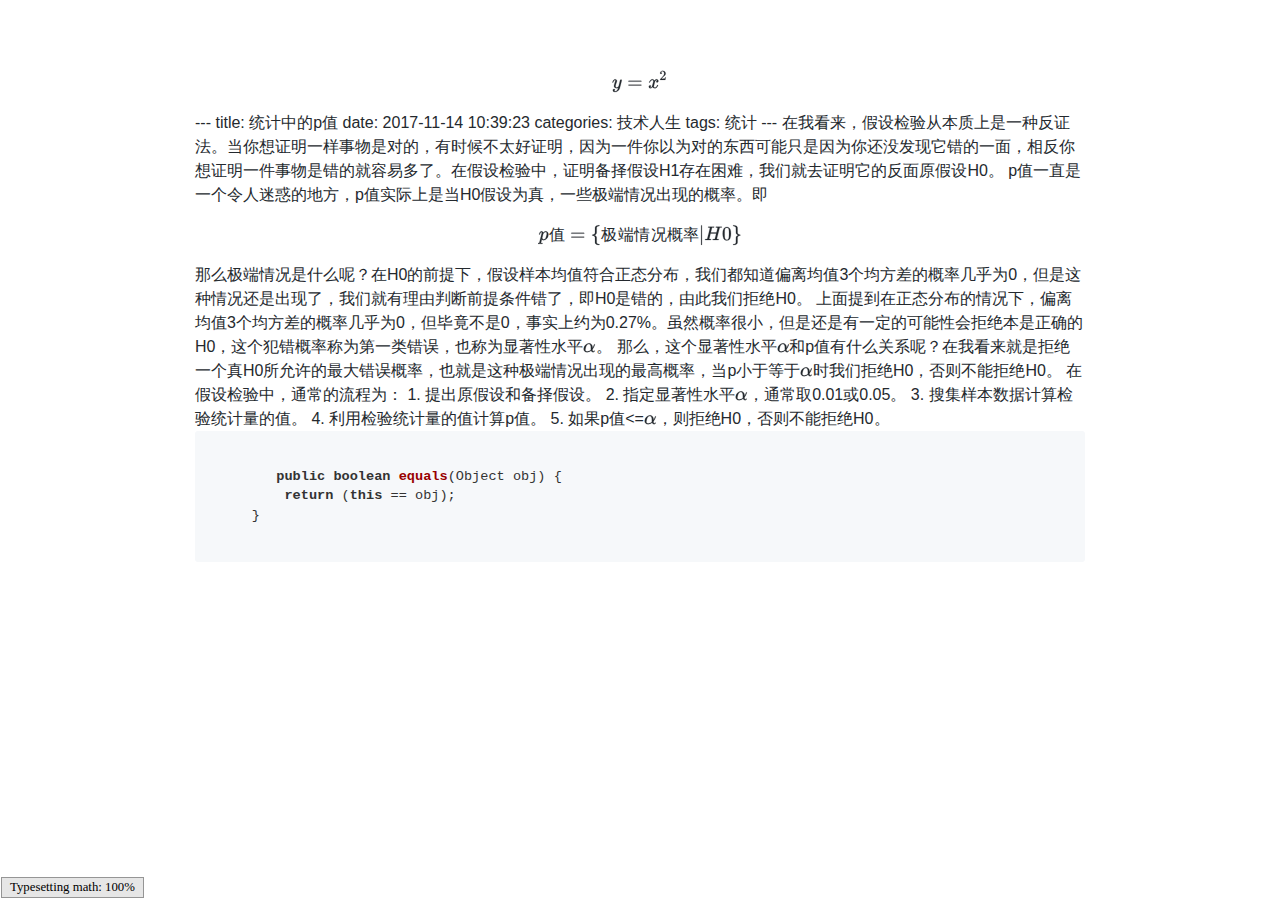
==== src/main/webapp/index.html @ bede1854 "动态获取网页目录" ====
<!DOCTYPE html>
<html lang='en'>
<head>
    <meta charset='UTF-8'>
    <meta http-equiv="content-type" content="text/html; charset=UTF-8"/>
    <meta name='viewport' content='width=device-width, initial-scale=1'>
    <title>markdown-preview-sync</title>
    <link rel='stylesheet' type='text/css' href='./css/github-theme.css'>
    <link rel='stylesheet' type='text/css' href='./css/github.css'>
    <link rel='stylesheet' type='text/css' href='./css/index.css'>
    <style>
        .markdown-body {
            box-sizing: border-box;
            min-width: 200px;
            max-width: 980px;
            margin: 0 auto;
            padding: 45px;
        }

        @media (max-width: 767px) {
            .markdown-body {
                padding: 15px;
            }
        }
    </style>
    <script type='text/javascript' src='./js/MathJax/MathJax.js?config=default'></script>
    <script type='text/javascript' src='./js/jquery.min.js'></script>
    <script type='text/javascript' src='./js/highlight.pack.js'></script>
    <script type='text/javascript' src='./js/base64.min.js'></script>
    <script type='text/javascript' src='./js/index.js'></script>
    <script type='text/x-mathjax-config'>
        MathJax.Hub.Config({
            extensions: ["tex2jax.js"],
            jax: ["input/TeX", "output/SVG"],
            tex2jax: {
                inlineMath: [ ['$','$'], ["\\(","\\)"] ],
                displayMath: [ ['$$','$$'], ["\\[","\\]"] ]
            }
        });

    </script>
</head>
<body>
<input type='hidden' id='path' value=''/>
<article class='markdown-body'>
    $$y=x^2$$


    ---
    title: 统计中的p值
    date: 2017-11-14 10:39:23
    categories: 技术人生
    tags: 统计
    ---

    在我看来，假设检验从本质上是一种反证法。当你想证明一样事物是对的，有时候不太好证明，因为一件你以为对的东西可能只是因为你还没发现它错的一面，相反你想证明一件事物是错的就容易多了。在假设检验中，证明备择假设H1存在困难，我们就去证明它的反面原假设H0。

    <!-- more -->

    p值一直是一个令人迷惑的地方，p值实际上是当H0假设为真，一些极端情况出现的概率。即
    $$
    p值 = \{极端情况概率|H0\}
    $$

    那么极端情况是什么呢？在H0的前提下，假设样本均值符合正态分布，我们都知道偏离均值3个均方差的概率几乎为0，但是这种情况还是出现了，我们就有理由判断前提条件错了，即H0是错的，由此我们拒绝H0。

    上面提到在正态分布的情况下，偏离均值3个均方差的概率几乎为0，但毕竟不是0，事实上约为0.27%。虽然概率很小，但是还是有一定的可能性会拒绝本是正确的H0，这个犯错概率称为第一类错误，也称为显著性水平$\alpha$。

    那么，这个显著性水平$\alpha$和p值有什么关系呢？在我看来就是拒绝一个真H0所允许的最大错误概率，也就是这种极端情况出现的最高概率，当p小于等于$\alpha$时我们拒绝H0，否则不能拒绝H0。

    在假设检验中，通常的流程为：
    1. 提出原假设和备择假设。
    2. 指定显著性水平$\alpha$，通常取0.01或0.05。
    3. 搜集样本数据计算检验统计量的值。
    4. 利用检验统计量的值计算p值。
    5. 如果p值<=$\alpha$，则拒绝H0，否则不能拒绝H0。



    <pre><code class='language-java'>
        public boolean equals(Object obj) {
         return (this == obj);
     }
    </code></pre>
</article>
</body>
</html>
---- src/main/webapp/css/github-theme.css ----
@font-face {
    font-family: octicons-link;
    src: url([data-uri]) format('woff');
}

.markdown-body {
    -ms-text-size-adjust: 100%;
    -webkit-text-size-adjust: 100%;
    line-height: 1.5;
    color: #24292e;
    font-family: -apple-system, BlinkMacSystemFont, "Segoe UI", Helvetica, Arial, sans-serif, "Apple Color Emoji", "Segoe UI Emoji", "Segoe UI Symbol";
    font-size: 16px;
    line-height: 1.5;
    word-wrap: break-word;
}

.markdown-body .pl-c {
    color: #6a737d;
}

.markdown-body .pl-c1,
.markdown-body .pl-s .pl-v {
    color: #005cc5;
}

.markdown-body .pl-e,
.markdown-body .pl-en {
    color: #6f42c1;
}

.markdown-body .pl-smi,
.markdown-body .pl-s .pl-s1 {
    color: #24292e;
}

.markdown-body .pl-ent {
    color: #22863a;
}

.markdown-body .pl-k {
    color: #d73a49;
}

.markdown-body .pl-s,
.markdown-body .pl-pds,
.markdown-body .pl-s .pl-pse .pl-s1,
.markdown-body .pl-sr,
.markdown-body .pl-sr .pl-cce,
.markdown-body .pl-sr .pl-sre,
.markdown-body .pl-sr .pl-sra {
    color: #032f62;
}

.markdown-body .pl-v,
.markdown-body .pl-smw {
    color: #e36209;
}

.markdown-body .pl-bu {
    color: #b31d28;
}

.markdown-body .pl-ii {
    color: #fafbfc;
    background-color: #b31d28;
}

.markdown-body .pl-c2 {
    color: #fafbfc;
    background-color: #d73a49;
}

.markdown-body .pl-c2::before {
    content: "^M";
}

.markdown-body .pl-sr .pl-cce {
    font-weight: bold;
    color: #22863a;
}

.markdown-body .pl-ml {
    color: #735c0f;
}

.markdown-body .pl-mh,
.markdown-body .pl-mh .pl-en,
.markdown-body .pl-ms {
    font-weight: bold;
    color: #005cc5;
}

.markdown-body .pl-mi {
    font-style: italic;
    color: #24292e;
}

.markdown-body .pl-mb {
    font-weight: bold;
    color: #24292e;
}

.markdown-body .pl-md {
    color: #b31d28;
    background-color: #ffeef0;
}

.markdown-body .pl-mi1 {
    color: #22863a;
    background-color: #f0fff4;
}

.markdown-body .pl-mc {
    color: #e36209;
    background-color: #ffebda;
}

.markdown-body .pl-mi2 {
    color: #f6f8fa;
    background-color: #005cc5;
}

.markdown-body .pl-mdr {
    font-weight: bold;
    color: #6f42c1;
}

.markdown-body .pl-ba {
    color: #586069;
}

.markdown-body .pl-sg {
    color: #959da5;
}

.markdown-body .pl-corl {
    text-decoration: underline;
    color: #032f62;
}

.markdown-body .octicon {
    display: inline-block;
    vertical-align: text-top;
    fill: currentColor;
}

.markdown-body a {
    background-color: transparent;
}

.markdown-body a:active,
.markdown-body a:hover {
    outline-width: 0;
}

.markdown-body strong {
    font-weight: inherit;
}

.markdown-body strong {
    font-weight: bolder;
}

.markdown-body h1 {
    font-size: 2em;
    margin: 0.67em 0;
}

.markdown-body img {
    border-style: none;
}

.markdown-body code,
.markdown-body kbd,
.markdown-body pre {
    font-family: monospace, monospace;
    font-size: 1em;
}

.markdown-body hr {
    box-sizing: content-box;
    height: 0;
    overflow: visible;
}

.markdown-body input {
    font: inherit;
    margin: 0;
}

.markdown-body input {
    overflow: visible;
}

.markdown-body [type="checkbox"] {
    box-sizing: border-box;
    padding: 0;
}

.markdown-body * {
    box-sizing: border-box;
}

.markdown-body input {
    font-family: inherit;
    font-size: inherit;
    line-height: inherit;
}

.markdown-body a {
    color: #0366d6;
    text-decoration: none;
}

.markdown-body a:hover {
    text-decoration: underline;
}

.markdown-body strong {
    font-weight: 600;
}

.markdown-body hr {
    height: 0;
    margin: 15px 0;
    overflow: hidden;
    background: transparent;
    border: 0;
    border-bottom: 1px solid #dfe2e5;
}

.markdown-body hr::before {
    display: table;
    content: "";
}

.markdown-body hr::after {
    display: table;
    clear: both;
    content: "";
}

.markdown-body table {
    border-spacing: 0;
    border-collapse: collapse;
}

.markdown-body td,
.markdown-body th {
    padding: 0;
}

.markdown-body h1,
.markdown-body h2,
.markdown-body h3,
.markdown-body h4,
.markdown-body h5,
.markdown-body h6 {
    margin-top: 0;
    margin-bottom: 0;
}

.markdown-body h1 {
    font-size: 32px;
    font-weight: 600;
}

.markdown-body h2 {
    font-size: 24px;
    font-weight: 600;
}

.markdown-body h3 {
    font-size: 20px;
    font-weight: 600;
}

.markdown-body h4 {
    font-size: 16px;
    font-weight: 600;
}

.markdown-body h5 {
    font-size: 14px;
    font-weight: 600;
}

.markdown-body h6 {
    font-size: 12px;
    font-weight: 600;
}

.markdown-body p {
    margin-top: 0;
    margin-bottom: 10px;
}

.markdown-body blockquote {
    margin: 0;
}

.markdown-body ul,
.markdown-body ol {
    padding-left: 0;
    margin-top: 0;
    margin-bottom: 0;
}

.markdown-body ol ol,
.markdown-body ul ol {
    list-style-type: lower-roman;
}

.markdown-body ul ul ol,
.markdown-body ul ol ol,
.markdown-body ol ul ol,
.markdown-body ol ol ol {
    list-style-type: lower-alpha;
}

.markdown-body dd {
    margin-left: 0;
}

.markdown-body code {
    font-family: "SFMono-Regular", Consolas, "Liberation Mono", Menlo, Courier, monospace;
    font-size: 12px;
}

.markdown-body pre {
    margin-top: 0;
    margin-bottom: 0;
    font-family: "SFMono-Regular", Consolas, "Liberation Mono", Menlo, Courier, monospace;
    font-size: 12px;
}

.markdown-body .octicon {
    vertical-align: text-bottom;
}

.markdown-body .pl-0 {
    padding-left: 0 !important;
}

.markdown-body .pl-1 {
    padding-left: 4px !important;
}

.markdown-body .pl-2 {
    padding-left: 8px !important;
}

.markdown-body .pl-3 {
    padding-left: 16px !important;
}

.markdown-body .pl-4 {
    padding-left: 24px !important;
}

.markdown-body .pl-5 {
    padding-left: 32px !important;
}

.markdown-body .pl-6 {
    padding-left: 40px !important;
}

.markdown-body::before {
    display: table;
    content: "";
}

.markdown-body::after {
    display: table;
    clear: both;
    content: "";
}

.markdown-body>*:first-child {
    margin-top: 0 !important;
}

.markdown-body>*:last-child {
    margin-bottom: 0 !important;
}

.markdown-body a:not([href]) {
    color: inherit;
    text-decoration: none;
}

.markdown-body .anchor {
    float: left;
    padding-right: 4px;
    margin-left: -20px;
    line-height: 1;
}

.markdown-body .anchor:focus {
    outline: none;
}

.markdown-body p,
.markdown-body blockquote,
.markdown-body ul,
.markdown-body ol,
.markdown-body dl,
.markdown-body table,
.markdown-body pre {
    margin-top: 0;
    margin-bottom: 16px;
}

.markdown-body hr {
    height: 0.25em;
    padding: 0;
    margin: 24px 0;
    background-color: #e1e4e8;
    border: 0;
}

.markdown-body blockquote {
    padding: 0 1em;
    color: #6a737d;
    border-left: 0.25em solid #dfe2e5;
}

.markdown-body blockquote>:first-child {
    margin-top: 0;
}

.markdown-body blockquote>:last-child {
    margin-bottom: 0;
}

.markdown-body kbd {
    display: inline-block;
    padding: 3px 5px;
    font-size: 11px;
    line-height: 10px;
    color: #444d56;
    vertical-align: middle;
    background-color: #fafbfc;
    border: solid 1px #c6cbd1;
    border-bottom-color: #959da5;
    border-radius: 3px;
    box-shadow: inset 0 -1px 0 #959da5;
}

.markdown-body h1,
.markdown-body h2,
.markdown-body h3,
.markdown-body h4,
.markdown-body h5,
.markdown-body h6 {
    margin-top: 24px;
    margin-bottom: 16px;
    font-weight: 600;
    line-height: 1.25;
}

.markdown-body h1 .octicon-link,
.markdown-body h2 .octicon-link,
.markdown-body h3 .octicon-link,
.markdown-body h4 .octicon-link,
.markdown-body h5 .octicon-link,
.markdown-body h6 .octicon-link {
    color: #1b1f23;
    vertical-align: middle;
    visibility: hidden;
}

.markdown-body h1:hover .anchor,
.markdown-body h2:hover .anchor,
.markdown-body h3:hover .anchor,
.markdown-body h4:hover .anchor,
.markdown-body h5:hover .anchor,
.markdown-body h6:hover .anchor {
    text-decoration: none;
}

.markdown-body h1:hover .anchor .octicon-link,
.markdown-body h2:hover .anchor .octicon-link,
.markdown-body h3:hover .anchor .octicon-link,
.markdown-body h4:hover .anchor .octicon-link,
.markdown-body h5:hover .anchor .octicon-link,
.markdown-body h6:hover .anchor .octicon-link {
    visibility: visible;
}

.markdown-body h1 {
    padding-bottom: 0.3em;
    font-size: 2em;
    border-bottom: 1px solid #eaecef;
}

.markdown-body h2 {
    padding-bottom: 0.3em;
    font-size: 1.5em;
    border-bottom: 1px solid #eaecef;
}

.markdown-body h3 {
    font-size: 1.25em;
}

.markdown-body h4 {
    font-size: 1em;
}

.markdown-body h5 {
    font-size: 0.875em;
}

.markdown-body h6 {
    font-size: 0.85em;
    color: #6a737d;
}

.markdown-body ul,
.markdown-body ol {
    padding-left: 2em;
}

.markdown-body ul ul,
.markdown-body ul ol,
.markdown-body ol ol,
.markdown-body ol ul {
    margin-top: 0;
    margin-bottom: 0;
}

.markdown-body li {
    word-wrap: break-all;
}

.markdown-body li>p {
    margin-top: 16px;
}

.markdown-body li+li {
    margin-top: 0.25em;
}

.markdown-body dl {
    padding: 0;
}

.markdown-body dl dt {
    padding: 0;
    margin-top: 16px;
    font-size: 1em;
    font-style: italic;
    font-weight: 600;
}

.markdown-body dl dd {
    padding: 0 16px;
    margin-bottom: 16px;
}

.markdown-body table {
    display: block;
    width: 100%;
    overflow: auto;
}

.markdown-body table th {
    font-weight: 600;
}

.markdown-body table th,
.markdown-body table td {
    padding: 6px 13px;
    border: 1px solid #dfe2e5;
}

.markdown-body table tr {
    background-color: #fff;
    border-top: 1px solid #c6cbd1;
}

.markdown-body table tr:nth-child(2n) {
    background-color: #f6f8fa;
}

.markdown-body img {
    max-width: 100%;
    box-sizing: content-box;
    background-color: #fff;
}

.markdown-body img[align=right] {
    padding-left: 20px;
}

.markdown-body img[align=left] {
    padding-right: 20px;
}

.markdown-body code {
    padding: 0.2em 0.4em;
    margin: 0;
    font-size: 85%;
    background-color: rgba(27,31,35,0.05);
    border-radius: 3px;
}

.markdown-body pre {
    word-wrap: normal;
}

.markdown-body pre>code {
    padding: 0;
    margin: 0;
    font-size: 100%;
    word-break: normal;
    white-space: pre;
    background: transparent;
    border: 0;
}

.markdown-body .highlight {
    margin-bottom: 16px;
}

.markdown-body .highlight pre {
    margin-bottom: 0;
    word-break: normal;
}

.markdown-body .highlight pre,
.markdown-body pre {
    padding: 16px;
    overflow: auto;
    font-size: 85%;
    line-height: 1.45;
    background-color: #f6f8fa;
    border-radius: 3px;
}

.markdown-body pre code {
    display: inline;
    max-width: auto;
    padding: 0;
    margin: 0;
    overflow: visible;
    line-height: inherit;
    word-wrap: normal;
    background-color: transparent;
    border: 0;
}

.markdown-body .full-commit .btn-outline:not(:disabled):hover {
    color: #005cc5;
    border-color: #005cc5;
}

.markdown-body kbd {
    display: inline-block;
    padding: 3px 5px;
    font: 11px "SFMono-Regular", Consolas, "Liberation Mono", Menlo, Courier, monospace;
    line-height: 10px;
    color: #444d56;
    vertical-align: middle;
    background-color: #fafbfc;
    border: solid 1px #d1d5da;
    border-bottom-color: #c6cbd1;
    border-radius: 3px;
    box-shadow: inset 0 -1px 0 #c6cbd1;
}

.markdown-body :checked+.radio-label {
    position: relative;
    z-index: 1;
    border-color: #0366d6;
}

.markdown-body .task-list-item {
    list-style-type: none;
}

.markdown-body .task-list-item+.task-list-item {
    margin-top: 3px;
}

.markdown-body .task-list-item input {
    margin: 0 0.2em 0.25em -1.6em;
    vertical-align: middle;
}

.markdown-body hr {
    border-bottom-color: #eee;
}
---- src/main/webapp/css/github.css ----
/*

github.com style (c) Vasily Polovnyov <vast@whiteants.net>

*/

.hljs {
  display: block;
  overflow-x: auto;
  padding: 0.5em;
  color: #333;
  background: #f8f8f8;
}

.hljs-comment,
.hljs-quote {
  color: #998;
  font-style: italic;
}

.hljs-keyword,
.hljs-selector-tag,
.hljs-subst {
  color: #333;
  font-weight: bold;
}

.hljs-number,
.hljs-literal,
.hljs-variable,
.hljs-template-variable,
.hljs-tag .hljs-attr {
  color: #008080;
}

.hljs-string,
.hljs-doctag {
  color: #d14;
}

.hljs-title,
.hljs-section,
.hljs-selector-id {
  color: #900;
  font-weight: bold;
}

.hljs-subst {
  font-weight: normal;
}

.hljs-type,
.hljs-class .hljs-title {
  color: #458;
  font-weight: bold;
}

.hljs-tag,
.hljs-name,
.hljs-attribute {
  color: #000080;
  font-weight: normal;
}

.hljs-regexp,
.hljs-link {
  color: #009926;
}

.hljs-symbol,
.hljs-bullet {
  color: #990073;
}

.hljs-built_in,
.hljs-builtin-name {
  color: #0086b3;
}

.hljs-meta {
  color: #999;
  font-weight: bold;
}

.hljs-deletion {
  background: #fdd;
}

.hljs-addition {
  background: #dfd;
}

.hljs-emphasis {
  font-style: italic;
}

.hljs-strong {
  font-weight: bold;
}
---- src/main/webapp/css/index.css ----
#_6d61726b646f776e2d707265766965772d73796e63 {
    width: 0;
    height: 0;
    padding: 0;
    margin: 0;
    /*display: none;*/
}
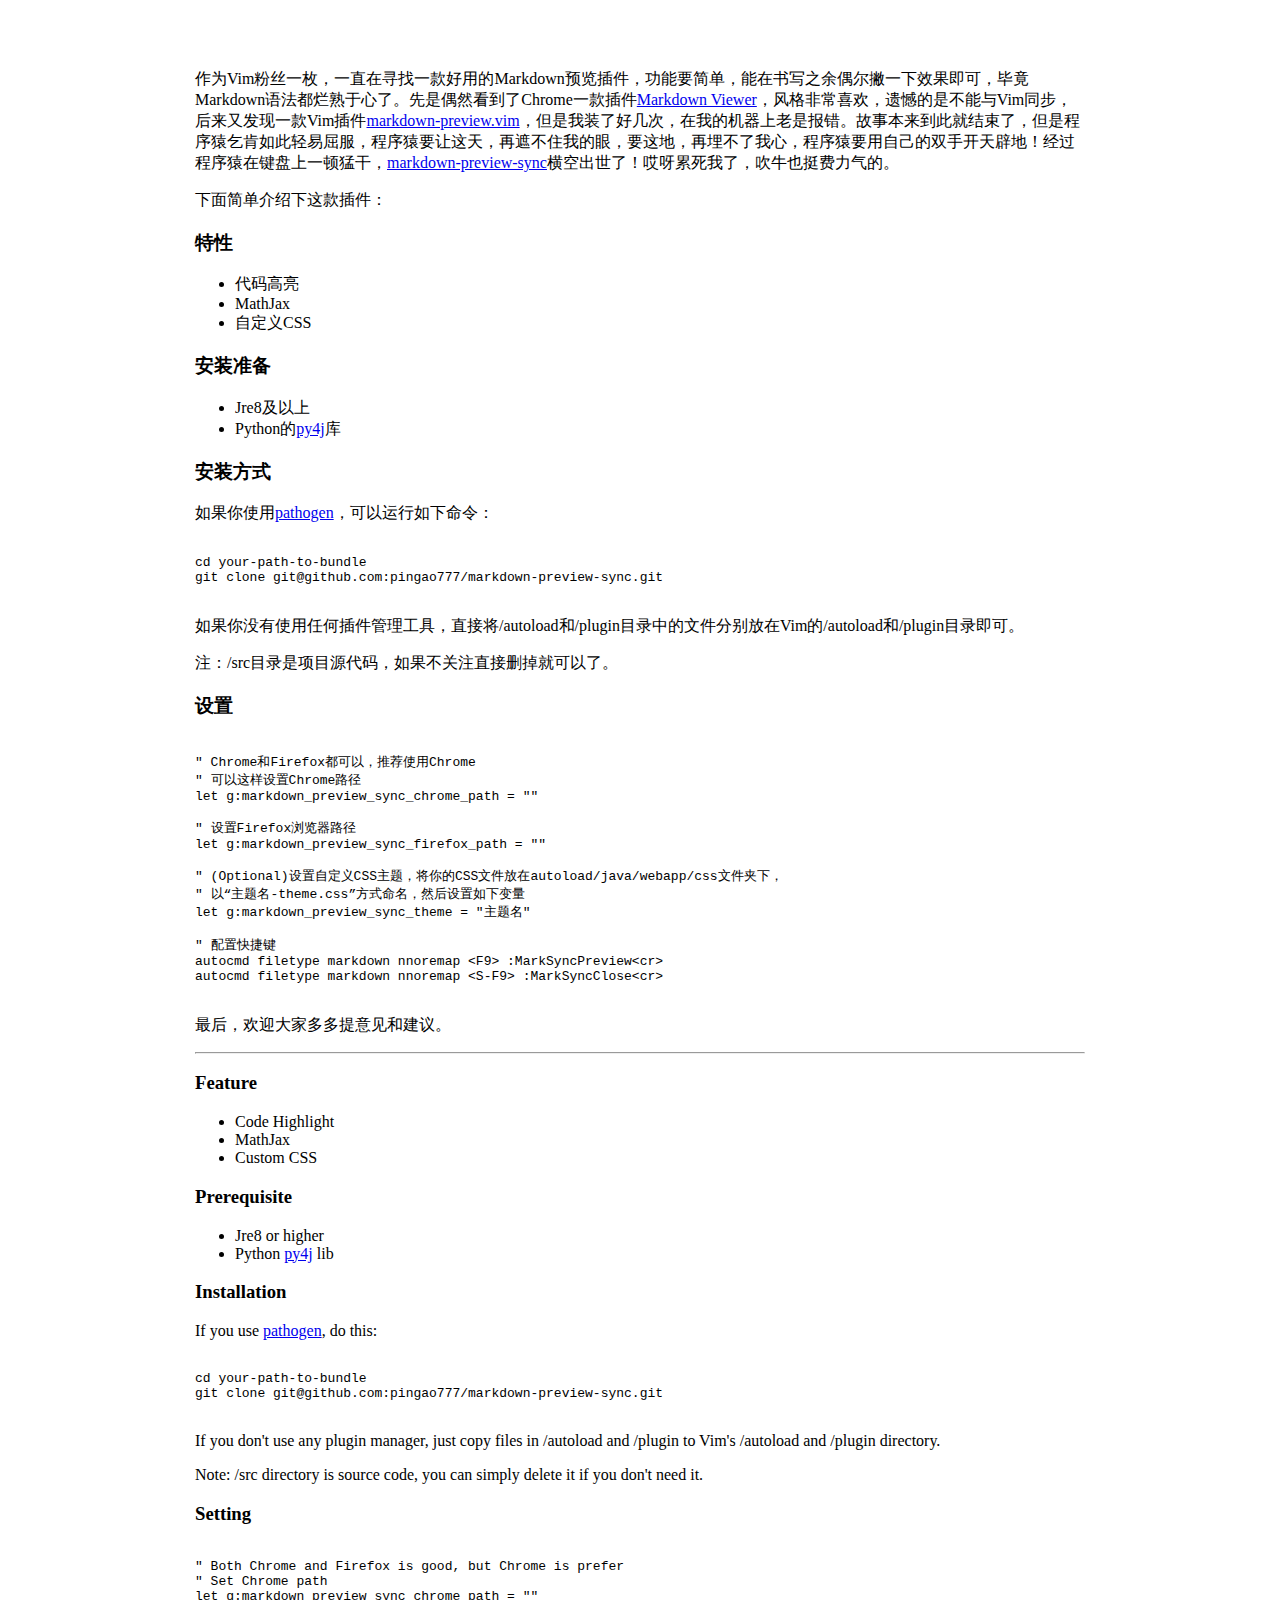
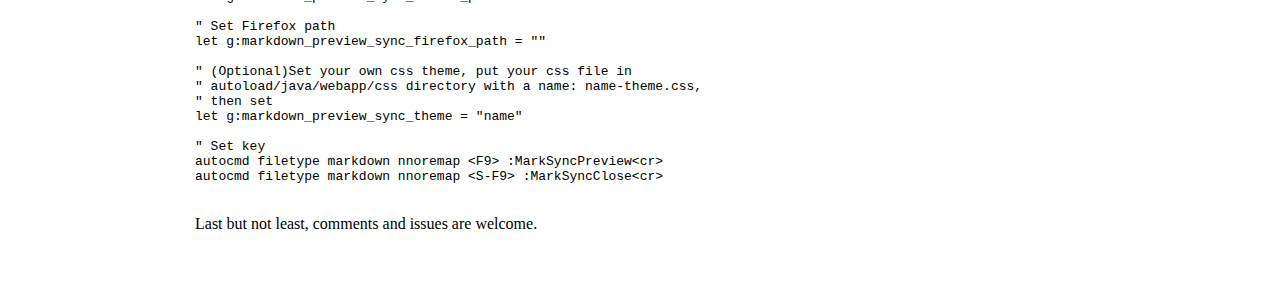
==== commit aa84c926: "完善说明文档" ====
--- a/src/main/webapp/index.html
+++ b/src/main/webapp/index.html
@@ -2,10 +2,10 @@
 <html lang='en'>
 <head>
     <meta charset='UTF-8'>
-    <meta http-equiv="content-type" content="text/html; charset=UTF-8"/>
+    <meta http-equiv='content-type' content='text/html; charset=UTF-8'/>
     <meta name='viewport' content='width=device-width, initial-scale=1'>
     <title>markdown-preview-sync</title>
-    <link rel='stylesheet' type='text/css' href='./css/github-theme.css'>
+    <link rel='stylesheet' type='text/css' href='./css/${theme}-theme.css'>
     <link rel='stylesheet' type='text/css' href='./css/github.css'>
     <link rel='stylesheet' type='text/css' href='./css/index.css'>
     <style>
@@ -24,10 +24,9 @@
         }
     </style>
     <script type='text/javascript' src='./js/MathJax/MathJax.js?config=default'></script>
-    <script type='text/javascript' src='./js/jquery.min.js'></script>
-    <script type='text/javascript' src='./js/highlight.pack.js'></script>
-    <script type='text/javascript' src='./js/base64.min.js'></script>
-    <script type='text/javascript' src='./js/index.js'></script>
+    <script type='text/javascript' src='./js/jquery.min.js' charset='UTF-8'></script>
+    <script type='text/javascript' src='./js/highlight.pack.js' charset='UTF-8'></script>
+    <script type='text/javascript' src='./js/index.js' charset='UTF-8'></script>
     <script type='text/x-mathjax-config'>
         MathJax.Hub.Config({
             extensions: ["tex2jax.js"],
@@ -35,53 +34,96 @@
             tex2jax: {
                 inlineMath: [ ['$','$'], ["\\(","\\)"] ],
                 displayMath: [ ['$$','$$'], ["\\[","\\]"] ]
-            }
+            },
+            messageStyle: "none"
         });
+
+
 
     </script>
 </head>
 <body>
 <input type='hidden' id='path' value=''/>
 <article class='markdown-body'>
-    $$y=x^2$$
+    <p>作为Vim粉丝一枚，一直在寻找一款好用的Markdown预览插件，功能要简单，能在书写之余偶尔撇一下效果即可，毕竟Markdown语法都烂熟于心了。先是偶然看到了Chrome一款插件<a href='https://chrome.google.com/webstore/detail/markdown-viewer/ckkdlimhmcjmikdlpkmbgfkaikojcbjk'>Markdown Viewer</a>，风格非常喜欢，遗憾的是不能与Vim同步，后来又发现一款Vim插件<a href='https://github.com/iamcco/markdown-preview.vim'>markdown-preview.vim</a>，但是我装了好几次，在我的机器上老是报错。故事本来到此就结束了，但是程序猿乞肯如此轻易屈服，程序猿要让这天，再遮不住我的眼，要这地，再埋不了我心，程序猿要用自己的双手开天辟地！经过程序猿在键盘上一顿猛干，<a href='https://github.com/pingao777/markdown-preview-sync'>markdown-preview-sync</a>横空出世了！哎呀累死我了，吹牛也挺费力气的。
+    </p>
+    <p>下面简单介绍下这款插件：</p>
+    <h3>特性</h3>
+    <ul>
+        <li>代码高亮</li>
+        <li>MathJax</li>
+        <li>自定义CSS</li>
+    </ul>
+    <h3>安装准备</h3>
+    <ul>
+        <li>Jre8及以上</li>
+        <li>Python的<a href='https://www.py4j.org/'>py4j</a>库</li>
+    </ul>
+    <h3>安装方式</h3>
+    <p>如果你使用<a href='https://github.com/tpope/vim-pathogen'>pathogen</a>，可以运行如下命令：</p>
+    <pre><code class='language-git'>
+cd your-path-to-bundle
+git clone git@github.com:pingao777/markdown-preview-sync.git
+    </code></pre>
+    <p>如果你没有使用任何插件管理工具，直接将/autoload和/plugin目录中的文件分别放在Vim的/autoload和/plugin目录即可。</p>
+    <p>注：/src目录是项目源代码，如果不关注直接删掉就可以了。</p>
+    <h3>设置</h3>
+    <pre><code class='language-vim'>
+&quot; Chrome和Firefox都可以，推荐使用Chrome
+&quot; 可以这样设置Chrome路径
+let g:markdown_preview_sync_chrome_path = &quot;&quot;
 
+&quot; 设置Firefox浏览器路径
+let g:markdown_preview_sync_firefox_path = &quot;&quot;
 
-    ---
-    title: 统计中的p值
-    date: 2017-11-14 10:39:23
-    categories: 技术人生
-    tags: 统计
-    ---
+&quot; (Optional)设置自定义CSS主题，将你的CSS文件放在autoload/java/webapp/css文件夹下，
+&quot; 以“主题名-theme.css”方式命名，然后设置如下变量
+let g:markdown_preview_sync_theme = &quot;主题名&quot;
 
-    在我看来，假设检验从本质上是一种反证法。当你想证明一样事物是对的，有时候不太好证明，因为一件你以为对的东西可能只是因为你还没发现它错的一面，相反你想证明一件事物是错的就容易多了。在假设检验中，证明备择假设H1存在困难，我们就去证明它的反面原假设H0。
+&quot; 配置快捷键
+autocmd filetype markdown nnoremap &lt;F9&gt; :MarkSyncPreview&lt;cr&gt;
+autocmd filetype markdown nnoremap &lt;S-F9&gt; :MarkSyncClose&lt;cr&gt;
+    </code></pre>
+    <p>最后，欢迎大家多多提意见和建议。</p>
+    <hr/>
+    <h3>Feature</h3>
+    <ul>
+        <li>Code Highlight</li>
+        <li>MathJax</li>
+        <li>Custom CSS</li>
+    </ul>
+    <h3>Prerequisite</h3>
+    <ul>
+        <li>Jre8 or higher</li>
+        <li>Python <a href='https://www.py4j.org/'>py4j</a> lib</li>
+    </ul>
+    <h3>Installation</h3>
+    <p>If you use <a href='https://github.com/tpope/vim-pathogen'>pathogen</a>, do this:</p>
+    <pre><code class='language-git'>
+cd your-path-to-bundle
+git clone git@github.com:pingao777/markdown-preview-sync.git
+    </code></pre>
+    <p>If you don't use any plugin manager, just copy files in /autoload and /plugin to Vim's /autoload and /plugin directory.</p>
+    <p>Note: /src directory is source code, you can simply delete it if you don't need it.</p>
+    <h3>Setting</h3>
+    <pre><code class='language-vim'>
+&quot; Both Chrome and Firefox is good, but Chrome is prefer
+&quot; Set Chrome path
+let g:markdown_preview_sync_chrome_path = &quot;&quot;
 
-    <!-- more -->
+&quot; Set Firefox path
+let g:markdown_preview_sync_firefox_path = &quot;&quot;
 
-    p值一直是一个令人迷惑的地方，p值实际上是当H0假设为真，一些极端情况出现的概率。即
-    $$
-    p值 = \{极端情况概率|H0\}
-    $$
+&quot; (Optional)Set your own css theme, put your css file in
+&quot; autoload/java/webapp/css directory with a name: name-theme.css,
+&quot; then set
+let g:markdown_preview_sync_theme = &quot;name&quot;
 
-    那么极端情况是什么呢？在H0的前提下，假设样本均值符合正态分布，我们都知道偏离均值3个均方差的概率几乎为0，但是这种情况还是出现了，我们就有理由判断前提条件错了，即H0是错的，由此我们拒绝H0。
-
-    上面提到在正态分布的情况下，偏离均值3个均方差的概率几乎为0，但毕竟不是0，事实上约为0.27%。虽然概率很小，但是还是有一定的可能性会拒绝本是正确的H0，这个犯错概率称为第一类错误，也称为显著性水平$\alpha$。
-
-    那么，这个显著性水平$\alpha$和p值有什么关系呢？在我看来就是拒绝一个真H0所允许的最大错误概率，也就是这种极端情况出现的最高概率，当p小于等于$\alpha$时我们拒绝H0，否则不能拒绝H0。
-
-    在假设检验中，通常的流程为：
-    1. 提出原假设和备择假设。
-    2. 指定显著性水平$\alpha$，通常取0.01或0.05。
-    3. 搜集样本数据计算检验统计量的值。
-    4. 利用检验统计量的值计算p值。
-    5. 如果p值<=$\alpha$，则拒绝H0，否则不能拒绝H0。
-
-
-
-    <pre><code class='language-java'>
-        public boolean equals(Object obj) {
-         return (this == obj);
-     }
+&quot; Set key
+autocmd filetype markdown nnoremap &lt;F9&gt; :MarkSyncPreview&lt;cr&gt;
+autocmd filetype markdown nnoremap &lt;S-F9&gt; :MarkSyncClose&lt;cr&gt;
     </code></pre>
+    <p>Last but not least, comments and issues are welcome.</p>
 </article>
 </body>
 </html>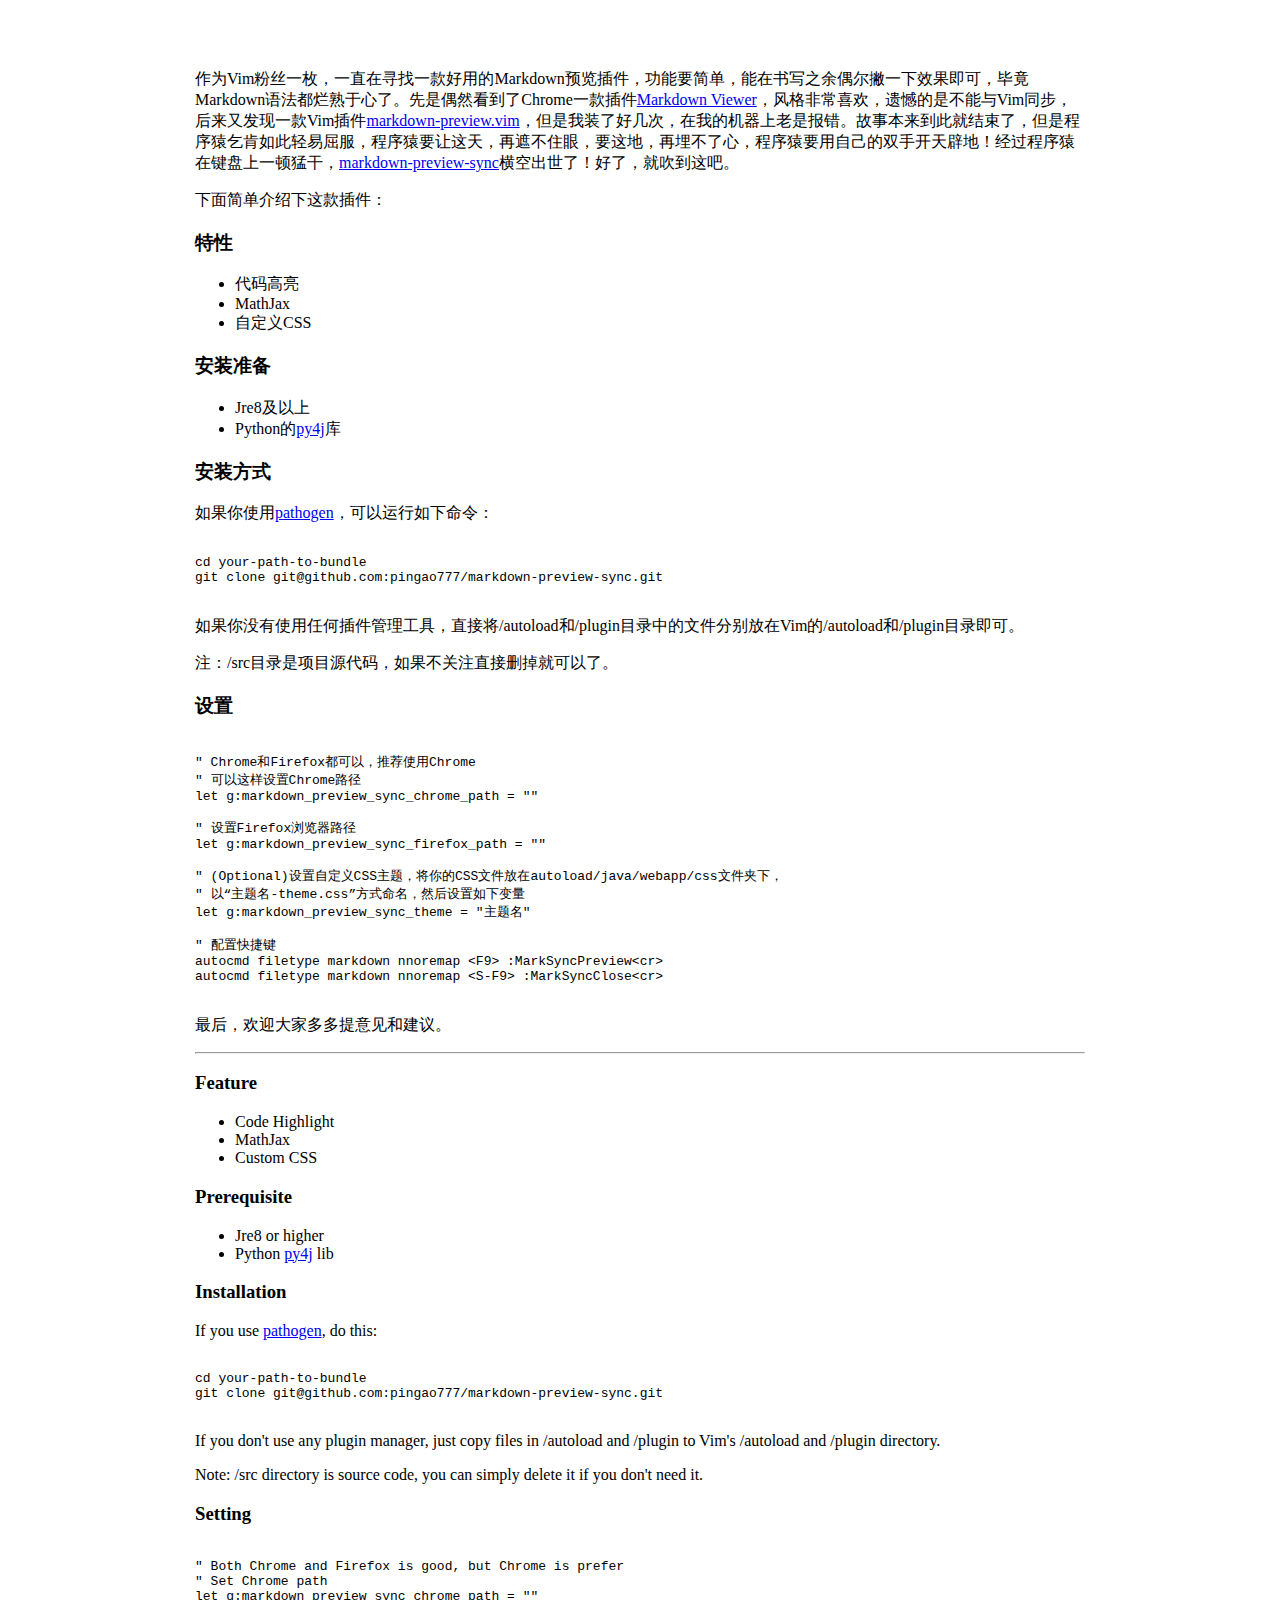
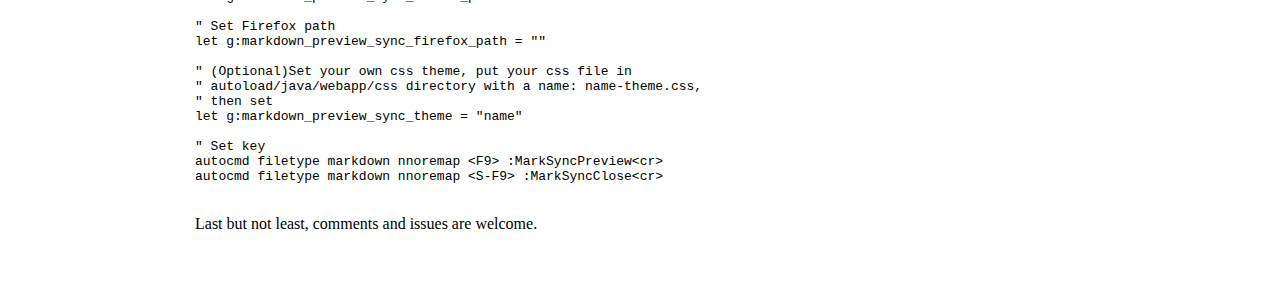
==== commit 5940f507: "支持TOC" ====
--- a/src/main/webapp/index.html
+++ b/src/main/webapp/index.html
@@ -44,8 +44,9 @@
 </head>
 <body>
 <input type='hidden' id='path' value=''/>
+<div id="toc_container" style="display: none"></div>
 <article class='markdown-body'>
-    <p>作为Vim粉丝一枚，一直在寻找一款好用的Markdown预览插件，功能要简单，能在书写之余偶尔撇一下效果即可，毕竟Markdown语法都烂熟于心了。先是偶然看到了Chrome一款插件<a href='https://chrome.google.com/webstore/detail/markdown-viewer/ckkdlimhmcjmikdlpkmbgfkaikojcbjk'>Markdown Viewer</a>，风格非常喜欢，遗憾的是不能与Vim同步，后来又发现一款Vim插件<a href='https://github.com/iamcco/markdown-preview.vim'>markdown-preview.vim</a>，但是我装了好几次，在我的机器上老是报错。故事本来到此就结束了，但是程序猿乞肯如此轻易屈服，程序猿要让这天，再遮不住我的眼，要这地，再埋不了我心，程序猿要用自己的双手开天辟地！经过程序猿在键盘上一顿猛干，<a href='https://github.com/pingao777/markdown-preview-sync'>markdown-preview-sync</a>横空出世了！哎呀累死我了，吹牛也挺费力气的。
+    <p>作为Vim粉丝一枚，一直在寻找一款好用的Markdown预览插件，功能要简单，能在书写之余偶尔撇一下效果即可，毕竟Markdown语法都烂熟于心了。先是偶然看到了Chrome一款插件<a href='https://chrome.google.com/webstore/detail/markdown-viewer/ckkdlimhmcjmikdlpkmbgfkaikojcbjk'>Markdown Viewer</a>，风格非常喜欢，遗憾的是不能与Vim同步，后来又发现一款Vim插件<a href='https://github.com/iamcco/markdown-preview.vim'>markdown-preview.vim</a>，但是我装了好几次，在我的机器上老是报错。故事本来到此就结束了，但是程序猿乞肯如此轻易屈服，程序猿要让这天，再遮不住眼，要这地，再埋不了心，程序猿要用自己的双手开天辟地！经过程序猿在键盘上一顿猛干，<a href='https://github.com/pingao777/markdown-preview-sync'>markdown-preview-sync</a>横空出世了！好了，就吹到这吧。
     </p>
     <p>下面简单介绍下这款插件：</p>
     <h3>特性</h3>
--- a/src/main/webapp/css/index.css
+++ b/src/main/webapp/css/index.css
@@ -1,7 +1,29 @@
-#_6d61726b646f776e2d707265766965772d73796e63 {
-    width: 0;
-    height: 0;
-    padding: 0;
-    margin: 0;
-    /*display: none;*/
+#toc_container {
+    position: fixed;
+    top: 0;
+    bottom: 0;
+    left: 0;
+    width: 200px;
+    height: 100%;
+    overflow-y: auto;
+    overflow-x: hidden;
+}
+
+#toc {
+    list-style: none !important;
+    margin: 0 !important;
+    padding: 0 !important;
+}
+
+#toc a {
+    font-size: 12px !important;
+    color: #1b1f23;
+    font-weight: normal !important;
+    font-style: normal !important;
+    text-transform: none !important;
+    display: block !important;
+    text-decoration: none !important;
+    background: none !important;
+    border: 0 !important;
+    padding: 5px !important;
 }